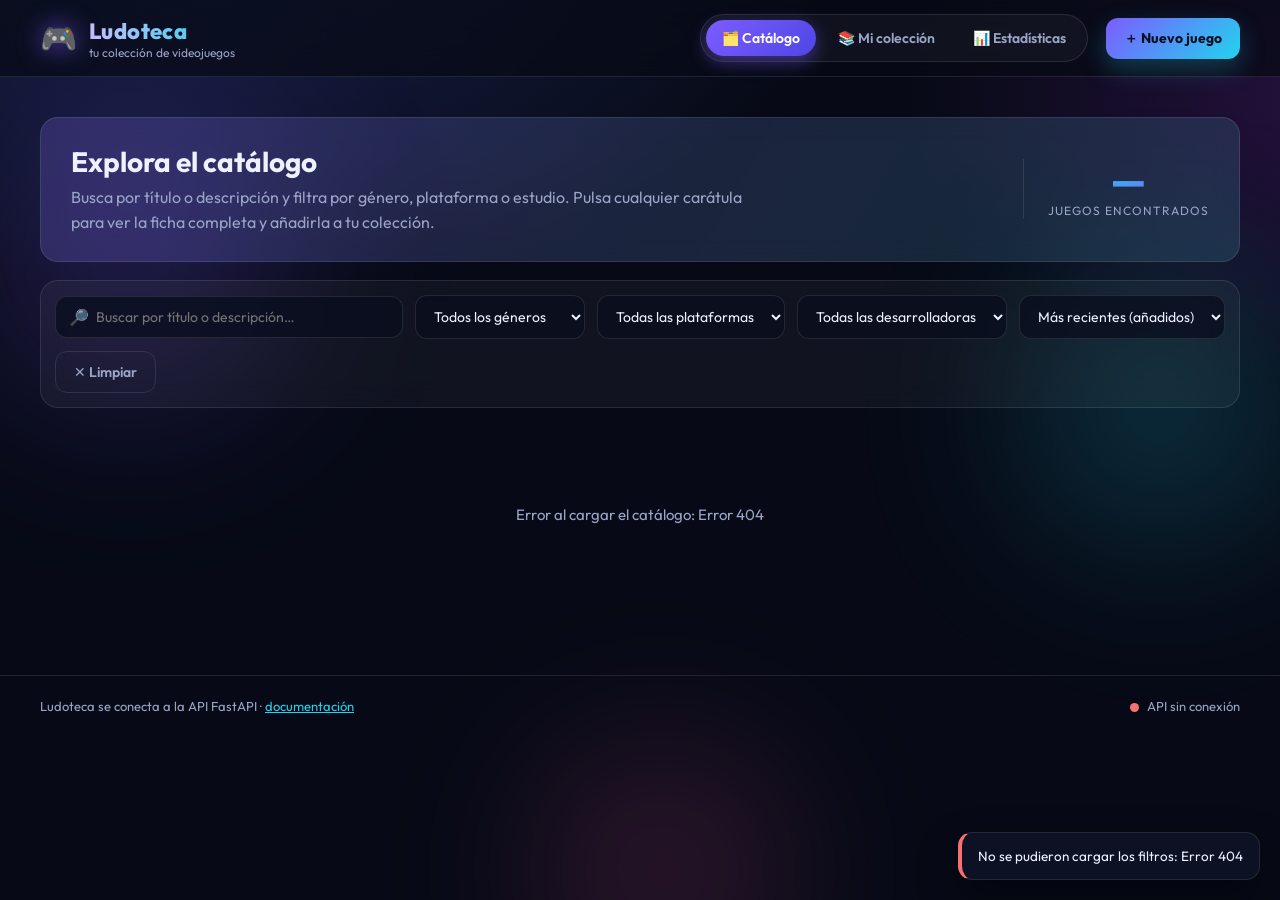
==== frontend/index.html @ 781ec6b4 "Hecho frontend" ====
<!doctype html>
<html lang="es">
<head>
  <meta charset="utf-8">
  <meta name="viewport" content="width=device-width, initial-scale=1">
  <meta name="theme-color" content="#070a16">
  <title>Ludoteca · Mi colección de videojuegos</title>
  <link rel="preconnect" href="https://fonts.googleapis.com">
  <link rel="preconnect" href="https://fonts.gstatic.com" crossorigin>
  <link href="https://fonts.googleapis.com/css2?family=Outfit:wght@400;500;700;800&family=Inter:wght@400;500;600&display=swap" rel="stylesheet">
  <link rel="stylesheet" href="styles.css">
</head>
<body>
  <!-- Fondo animado -->
  <div class="blobs" aria-hidden="true">
    <span class="blob b1"></span>
    <span class="blob b2"></span>
    <span class="blob b3"></span>
  </div>

  <!-- Cabecera -->
  <header class="topbar">
    <div class="brand">
      <span class="logo">🎮</span>
      <div class="brand-texto">
        <h1>Ludoteca</h1>
        <p>tu colección de videojuegos</p>
      </div>
    </div>

    <nav class="tabs" id="tabs">
      <button class="tab activo" data-tab="catalogo">🗂️ Catálogo</button>
      <button class="tab" data-tab="coleccion">📚 Mi colección</button>
      <button class="tab" data-tab="estadisticas">📊 Estadísticas</button>
    </nav>

    <div class="topbar-acciones">
      <button class="btn btn-primario" id="btn-nuevo">＋ Nuevo juego</button>
    </div>
  </header>

  <main>
    <!-- ================= CATÁLOGO ================= -->
    <section class="tab-panel active" id="tab-catalogo">
      <div class="hero glass">
        <div>
          <h2>Explora el catálogo</h2>
          <p>Busca por título o descripción y filtra por género, plataforma o estudio.
             Pulsa cualquier carátula para ver la ficha completa y añadirla a tu colección.</p>
        </div>
        <div class="hero-dato">
          <span class="hero-num" id="contador-catalogo">—</span>
          <span class="hero-lbl">juegos encontrados</span>
        </div>
      </div>

      <div class="filtros glass">
        <div class="campo campo-buscar">
          <span class="icono">🔎</span>
          <input type="search" id="buscar-catalogo" placeholder="Buscar por título o descripción…" autocomplete="off">
        </div>
        <div class="campo">
          <select id="filtro-genero"><option value="">Todos los géneros</option></select>
        </div>
        <div class="campo">
          <select id="filtro-plataforma"><option value="">Todas las plataformas</option></select>
        </div>
        <div class="campo">
          <select id="filtro-desarrolladora"><option value="">Todas las desarrolladoras</option></select>
        </div>
        <div class="campo">
          <select id="filtro-orden">
            <option value="recientes">Más recientes (añadidos)</option>
            <option value="titulo-asc">Título A → Z</option>
            <option value="titulo-desc">Título Z → A</option>
            <option value="anio-desc">Año ↓</option>
            <option value="anio-asc">Año ↑</option>
          </select>
        </div>
        <button class="btn btn-fantasma" id="btn-reset" title="Limpiar filtros">✕ Limpiar</button>
      </div>

      <div class="grid" id="grid-catalogo"></div>
      <div class="pager" id="pager-catalogo"></div>
    </section>

    <!-- ================= MI COLECCIÓN ================= -->
    <section class="tab-panel" id="tab-coleccion">
      <div class="kpis" id="coleccion-kpis"></div>

      <div class="filtros glass">
        <div class="campo campo-buscar">
          <span class="icono">🔎</span>
          <input type="search" id="buscar-coleccion" placeholder="Buscar en mi colección…" autocomplete="off">
        </div>
        <div class="campo">
          <select id="filtro-estado">
            <option value="">Todos los estados</option>
            <option value="nuevo">Nuevo</option>
            <option value="como nuevo">Como nuevo</option>
            <option value="bueno">Bueno</option>
            <option value="aceptable">Aceptable</option>
            <option value="malo">Malo</option>
            <option value="digital">Digital</option>
          </select>
        </div>
        <div class="campo">
          <select id="filtro-orden-coleccion">
            <option value="fecha-desc">Añadidos recientemente</option>
            <option value="fecha-asc">Añadidos primero</option>
            <option value="valoracion-desc">Mejor valorados</option>
            <option value="precio-desc">Más caros</option>
            <option value="titulo-asc">Título A → Z</option>
          </select>
        </div>
        <label class="interruptor">
          <input type="checkbox" id="filtro-fav">
          <span class="interruptor-pista"><span class="interruptor-bola"></span></span>
          <span>Solo favoritos ⭐</span>
        </label>
      </div>

      <div class="grid" id="grid-coleccion"></div>
      <div class="pager" id="pager-coleccion"></div>
    </section>

    <!-- ================= ESTADÍSTICAS ================= -->
    <section class="tab-panel" id="tab-estadisticas">
      <div class="kpis" id="stats-resumen"></div>
      <div class="paneles">
        <div class="glass panel">
          <h3>🎯 Juegos por género</h3>
          <div class="barras" id="chart-generos"></div>
        </div>
        <div class="glass panel">
          <h3>🕹️ Juegos por plataforma</h3>
          <div class="barras" id="chart-plataformas"></div>
        </div>
        <div class="glass panel">
          <h3>📦 Estado de mi colección</h3>
          <div class="barras" id="chart-estados"></div>
        </div>
        <div class="glass panel">
          <h3>⭐ Top valoraciones</h3>
          <ol class="top-lista" id="top-valoraciones"></ol>
        </div>
      </div>
    </section>
  </main>

  <footer class="pie">
    <span>Ludoteca se conecta a la API FastAPI · <a id="enlace-docs" href="/docs" target="_blank" rel="noopener">documentación</a></span>
    <span id="pie-estado" class="punto-estado">comprobando…</span>
  </footer>

  <!-- Modal: ficha de videojuego -->
  <div class="modal-fondo" id="modal-detalle" hidden>
    <div class="modal modal-ancho">
      <button class="modal-cerrar" data-cerrar aria-label="Cerrar">✕</button>
      <div class="modal-contenido"></div>
    </div>
  </div>

  <!-- Modal: formulario de videojuego -->
  <div class="modal-fondo" id="modal-form" hidden>
    <div class="modal modal-ancho">
      <button class="modal-cerrar" data-cerrar aria-label="Cerrar">✕</button>
      <div class="modal-contenido"></div>
    </div>
  </div>

  <div class="toasts" id="toasts"></div>
  <script src="app.js"></script>
</body>
</html>
---- frontend/styles.css ----
/* ============================================================
   Ludoteca · estilos
   ============================================================ */
:root {
  --bg: #070a16;
  --bg-2: #0d1226;
  --panel: rgba(255, 255, 255, 0.045);
  --panel-fuerte: rgba(255, 255, 255, 0.075);
  --borde: rgba(255, 255, 255, 0.10);
  --texto: #eef1ff;
  --suave: #9aa4c7;
  --violeta: #7c5cff;
  --cyan: #22d3ee;
  --rosa: #ff5ea8;
  --verde: #34d399;
  --ambar: #fbbf24;
  --rojo: #f87171;
  --radio: 18px;
  --sombra: 0 18px 40px rgba(0, 0, 0, 0.45);
  --fuente: "Outfit", "Inter", system-ui, sans-serif;
}

* { box-sizing: border-box; }

html, body { height: 100%; }

body {
  margin: 0;
  font-family: var(--fuente);
  color: var(--texto);
  background: radial-gradient(1200px 700px at 15% -10%, #1a2350 0%, transparent 55%),
              radial-gradient(1000px 600px at 110% 10%, #2a1244 0%, transparent 50%),
              var(--bg);
  min-height: 100vh;
  overflow-x: hidden;
}

body.sin-scroll { overflow: hidden; }

a { color: var(--cyan); }

/* ---------- Fondo animado ---------- */
.blobs { position: fixed; inset: 0; z-index: -1; overflow: hidden; }
.blob {
  position: absolute; border-radius: 50%;
  filter: blur(90px); opacity: 0.35;
  animation: flotar 18s ease-in-out infinite;
}
.b1 { width: 420px; height: 420px; left: -80px; top: 5%;
      background: radial-gradient(circle, var(--violeta), transparent 70%); }
.b2 { width: 360px; height: 360px; right: -60px; top: 25%;
      background: radial-gradient(circle, var(--cyan), transparent 70%);
      animation-delay: -6s; }
.b3 { width: 300px; height: 300px; left: 40%; bottom: -120px;
      background: radial-gradient(circle, var(--rosa), transparent 70%);
      animation-delay: -12s; }
@keyframes flotar {
  0%, 100% { transform: translate(0, 0) scale(1); }
  50% { transform: translate(40px, -35px) scale(1.12); }
}

/* ---------- Cristal ---------- */
.glass {
  background: var(--panel);
  border: 1px solid var(--borde);
  border-radius: var(--radio);
  backdrop-filter: blur(14px);
  -webkit-backdrop-filter: blur(14px);
}

/* ---------- Cabecera ---------- */
.topbar {
  position: sticky; top: 0; z-index: 40;
  display: flex; align-items: center; gap: 18px; flex-wrap: wrap;
  padding: 14px clamp(16px, 4vw, 40px);
  background: rgba(7, 10, 22, 0.72);
  backdrop-filter: blur(16px);
  border-bottom: 1px solid var(--borde);
}
.brand { display: flex; align-items: center; gap: 12px; margin-right: auto; }
.logo {
  font-size: 30px; line-height: 1;
  filter: drop-shadow(0 0 12px rgba(124, 92, 255, 0.7));
  animation: girar 6s ease-in-out infinite;
}
@keyframes girar { 0%,100% { transform: rotate(-8deg); } 50% { transform: rotate(8deg); } }
.brand-texto h1 {
  margin: 0; font-size: 22px; font-weight: 800; letter-spacing: 0.4px;
  background: linear-gradient(90deg, #c7bdff, var(--cyan));
  -webkit-background-clip: text; background-clip: text; color: transparent;
}
.brand-texto p { margin: 0; font-size: 12px; color: var(--suave); }

.tabs { display: flex; gap: 6px; background: rgba(255,255,255,.04);
        padding: 5px; border-radius: 999px; border: 1px solid var(--borde); }
.tab {
  border: none; background: transparent; color: var(--suave);
  font-family: inherit; font-size: 14px; font-weight: 600;
  padding: 9px 16px; border-radius: 999px; cursor: pointer;
  transition: all .22s ease;
}
.tab:hover { color: var(--texto); }
.tab.activo {
  color: #fff; background: linear-gradient(135deg, var(--violeta), #4f46e5);
  box-shadow: 0 6px 18px rgba(124, 92, 255, 0.45);
}

/* ---------- Botones ---------- */
.btn {
  font-family: inherit; font-size: 14px; font-weight: 600;
  border: none; border-radius: 12px; padding: 11px 18px;
  cursor: pointer; transition: transform .15s ease, box-shadow .2s ease, background .2s;
  color: var(--texto); background: var(--panel-fuerte);
}
.btn:hover { transform: translateY(-1px); }
.btn:active { transform: translateY(0); }
.btn:disabled { opacity: .4; cursor: not-allowed; transform: none; }
.btn-primario {
  background: linear-gradient(135deg, var(--violeta), var(--cyan));
  color: #0a0f20; font-weight: 700;
  box-shadow: 0 10px 26px rgba(34, 211, 238, 0.25);
}
.btn-fantasma { background: transparent; border: 1px solid var(--borde); color: var(--suave); }
.btn-fantasma:hover { color: var(--texto); border-color: var(--violeta); }
.btn-peligro { background: rgba(248, 113, 113, .14); color: var(--rojo); border: 1px solid rgba(248,113,113,.35); }
.btn-sm { padding: 8px 12px; font-size: 13px; border-radius: 10px; }

/* ---------- Layout ---------- */
main { padding: clamp(18px, 4vw, 40px); max-width: 1500px; margin: 0 auto; }
.tab-panel { display: none; animation: aparecer .35s ease; }
.tab-panel.active { display: block; }
@keyframes aparecer { from { opacity: 0; transform: translateY(10px); } to { opacity: 1; transform: none; } }

/* ---------- Hero ---------- */
.hero {
  display: flex; align-items: center; gap: 24px; flex-wrap: wrap;
  padding: 26px 30px; margin-bottom: 18px;
  background:
    linear-gradient(120deg, rgba(124,92,255,.18), rgba(34,211,238,.10)),
    var(--panel);
}
.hero h2 { margin: 0 0 6px; font-size: clamp(20px, 3vw, 28px); }
.hero p { margin: 0; color: var(--suave); max-width: 62ch; line-height: 1.55; }
.hero-dato {
  margin-left: auto; text-align: center; padding-left: 24px;
  border-left: 1px solid var(--borde);
}
.hero-num {
  display: block; font-size: 40px; font-weight: 800; line-height: 1;
  background: linear-gradient(90deg, var(--cyan), var(--violeta));
  -webkit-background-clip: text; background-clip: text; color: transparent;
}
.hero-lbl { font-size: 12px; color: var(--suave); text-transform: uppercase; letter-spacing: 1px; }

/* ---------- Filtros ---------- */
.filtros {
  display: flex; flex-wrap: wrap; gap: 12px; align-items: center;
  padding: 14px; margin-bottom: 22px;
}
.campo { position: relative; display: flex; align-items: center; }
.campo-buscar { flex: 1 1 260px; }
.campo .icono { position: absolute; left: 14px; opacity: .7; pointer-events: none; }
input[type="search"], input[type="text"], input[type="number"], input[type="url"],
input[type="date"], select, textarea {
  font-family: inherit; font-size: 14px; color: var(--texto);
  background: rgba(10, 14, 30, 0.75);
  border: 1px solid var(--borde); border-radius: 12px;
  padding: 11px 14px; outline: none; transition: border-color .2s, box-shadow .2s;
  width: 100%;
}
.campo-buscar input { padding-left: 40px; }
select { cursor: pointer; min-width: 170px; }
input:focus, select:focus, textarea:focus {
  border-color: var(--violeta); box-shadow: 0 0 0 3px rgba(124, 92, 255, .22);
}
option { background: #0d1226; color: var(--texto); }

/* Interruptor */
.interruptor { display: flex; align-items: center; gap: 10px; cursor: pointer;
               font-size: 14px; color: var(--suave); user-select: none; }
.interruptor input { display: none; }
.interruptor-pista {
  width: 44px; height: 24px; border-radius: 999px; background: rgba(255,255,255,.12);
  border: 1px solid var(--borde); position: relative; transition: background .2s;
}
.interruptor-bola {
  position: absolute; top: 2px; left: 2px; width: 18px; height: 18px; border-radius: 50%;
  background: var(--suave); transition: transform .22s ease, background .22s;
}
.interruptor input:checked + .interruptor-pista { background: rgba(124,92,255,.4); }
.interruptor input:checked + .interruptor-pista .interruptor-bola {
  transform: translateX(20px); background: var(--ambar);
}

/* ---------- Rejilla y tarjetas ---------- */
.grid {
  display: grid; gap: 18px;
  grid-template-columns: repeat(auto-fill, minmax(190px, 1fr));
}
.card {
  position: relative; border-radius: var(--radio); overflow: hidden;
  background: var(--panel); border: 1px solid var(--borde);
  transition: transform .25s ease, box-shadow .25s ease, border-color .25s;
  display: flex; flex-direction: column;
}
.card:hover {
  transform: translateY(-6px);
  border-color: rgba(124,92,255,.55);
  box-shadow: 0 22px 44px rgba(0,0,0,.5), 0 0 0 1px rgba(124,92,255,.25);
}
.cover {
  position: relative; aspect-ratio: 3 / 4; width: 100%;
  background: linear-gradient(160deg, #1b2242, #2a1c46 60%, #0d1226);
  display: grid; place-items: center; overflow: hidden;
}
.cover-fallback { font-size: 44px; opacity: .5; }
.cover img {
  position: absolute; inset: 0; width: 100%; height: 100%;
  object-fit: cover; transition: transform .35s ease, filter .35s;
}
.card:hover .cover img { transform: scale(1.06); filter: saturate(1.15); }
.card-body { padding: 12px 14px 14px; display: flex; flex-direction: column; gap: 7px; }
.card-top { display: flex; align-items: center; justify-content: space-between; gap: 8px; }
.anio { font-size: 12px; color: var(--suave); letter-spacing: .5px; }
.titulo { margin: 0; font-size: 15px; font-weight: 700; line-height: 1.25;
          display: -webkit-box; -webkit-line-clamp: 2; -webkit-box-orient: vertical; overflow: hidden; }
.sub { margin: 0; font-size: 12.5px; color: var(--suave); }
.pegi { margin: 0; font-size: 11.5px; color: var(--suave); }
.precio { margin: 0; font-size: 12.5px; color: var(--suave); }
.badge {
  font-size: 11.5px; font-weight: 700; padding: 3px 9px; border-radius: 999px;
  background: rgba(251, 191, 36, .15); color: var(--ambar); border: 1px solid rgba(251,191,36,.3);
}
.badge.nota { background: rgba(34,211,238,.14); color: var(--cyan); border-color: rgba(34,211,238,.32); }
.badge.fav { background: rgba(251,191,36,.18); color: var(--ambar); }
.chips { display: flex; flex-wrap: wrap; gap: 6px; }
.chip {
  font-size: 11px; padding: 3px 9px; border-radius: 999px;
  background: rgba(124,92,255,.16); color: #cfc6ff; border: 1px solid rgba(124,92,255,.3);
}
.estado-chip {
  font-size: 11px; padding: 3px 9px; border-radius: 999px; text-transform: capitalize;
  background: rgba(52,211,153,.14); color: var(--verde); border: 1px solid rgba(52,211,153,.3);
}

/* Acciones flotantes de la tarjeta */
.card-hover {
  position: absolute; inset: auto 0 0 0; padding: 12px;
  display: flex; gap: 8px; justify-content: center;
  background: linear-gradient(to top, rgba(7,10,22,.95), transparent);
  opacity: 0; transform: translateY(8px); transition: opacity .25s, transform .25s;
}
.card:hover .card-hover { opacity: 1; transform: none; }

.card-acciones {
  position: absolute; top: 10px; right: 10px; display: flex; gap: 6px;
  opacity: 0; transition: opacity .2s;
}
.card:hover .card-acciones { opacity: 1; }
.btn-icon {
  width: 34px; height: 34px; border-radius: 10px; cursor: pointer;
  border: 1px solid var(--borde); background: rgba(7,10,22,.8); color: var(--texto);
  font-size: 15px; display: grid; place-items: center; transition: transform .15s, background .2s;
  backdrop-filter: blur(6px);
}
.btn-icon:hover { transform: scale(1.1); }
.btn-icon.activo { color: var(--ambar); border-color: rgba(251,191,36,.5); }
.btn-icon.peligro:hover { color: var(--rojo); border-color: rgba(248,113,113,.5); }

/* Controles dentro de la tarjeta de colección */
.controles-coleccion { display: flex; gap: 8px; align-items: center; margin-top: 4px; }
.controles-coleccion select { padding: 7px 10px; font-size: 12.5px; min-width: 0; flex: 1; }
.input-mini {
  width: 62px; padding: 7px 8px; font-size: 12.5px; text-align: center; flex: none;
}
.valoracion { display: flex; align-items: center; gap: 4px; color: var(--suave); font-size: 12px; }

/* ---------- Paginador ---------- */
.pager { display: flex; align-items: center; justify-content: center; gap: 16px;
         margin: 26px 0 10px; flex-wrap: wrap; }
.pager-info { font-size: 13.5px; color: var(--suave); }
.pager-info b { color: var(--texto); }

/* ---------- KPIs ---------- */
.kpis {
  display: grid; gap: 14px; margin-bottom: 22px;
  grid-template-columns: repeat(auto-fit, minmax(170px, 1fr));
}
.kpi {
  padding: 18px 20px; border-radius: var(--radio);
  background: var(--panel); border: 1px solid var(--borde);
  display: flex; flex-direction: column; gap: 4px;
  transition: transform .2s, border-color .2s;
}
.kpi:hover { transform: translateY(-3px); border-color: rgba(34,211,238,.4); }
.kpi-valor { font-size: 26px; font-weight: 800; }
.kpi-etiqueta { font-size: 12px; color: var(--suave); text-transform: uppercase; letter-spacing: .8px; }
.kpi-icono { font-size: 18px; opacity: .9; }

/* ---------- Paneles de estadísticas ---------- */
.paneles {
  display: grid; gap: 18px;
  grid-template-columns: repeat(auto-fit, minmax(340px, 1fr));
}
.panel { padding: 22px; }
.panel h3 { margin: 0 0 16px; font-size: 16px; }
.barras { display: flex; flex-direction: column; gap: 12px; }
.barra { display: grid; grid-template-columns: 130px 1fr 44px; align-items: center; gap: 10px; }
.barra-etq { font-size: 12.5px; color: var(--suave); white-space: nowrap;
             overflow: hidden; text-overflow: ellipsis; }
.barra-pista { height: 10px; border-radius: 999px; background: rgba(255,255,255,.07); overflow: hidden; }
.barra-relleno {
  height: 100%; border-radius: 999px; width: 0;
  background: linear-gradient(90deg, var(--violeta), var(--cyan));
  transition: width .8s cubic-bezier(.2,.8,.2,1);
}
.barra-valor { font-size: 13px; font-weight: 700; text-align: right; }

.top-lista { list-style: none; margin: 0; padding: 0; display: flex; flex-direction: column; gap: 10px; }
.top-item { display: flex; align-items: center; gap: 12px; }
.top-mini {
  width: 42px; height: 56px; border-radius: 8px; object-fit: cover; flex: none;
  background: linear-gradient(160deg, #1b2242, #2a1c46); border: 1px solid var(--borde);
}
.top-txt { display: flex; flex-direction: column; gap: 2px; min-width: 0; }
.top-titulo { font-size: 13.5px; font-weight: 600; white-space: nowrap; overflow: hidden; text-overflow: ellipsis; }
.top-sub { font-size: 12px; color: var(--suave); }
.top-nota { margin-left: auto; font-weight: 800; color: var(--ambar); }

/* ---------- Estados vacíos / carga ---------- */
.vacio {
  grid-column: 1 / -1; text-align: center; color: var(--suave);
  padding: 60px 20px; font-size: 15px;
}
.skeleton {
  border-radius: var(--radio); border: 1px solid var(--borde);
  min-height: 300px;
  background: linear-gradient(100deg, rgba(255,255,255,.03) 30%, rgba(255,255,255,.09) 50%, rgba(255,255,255,.03) 70%);
  background-size: 200% 100%;
  animation: brillo 1.3s infinite linear;
}
@keyframes brillo { from { background-position: 200% 0; } to { background-position: -200% 0; } }

/* ---------- Modal ---------- */
.modal-fondo {
  position: fixed; inset: 0; z-index: 100; display: flex; align-items: center; justify-content: center;
  padding: 20px; background: rgba(4, 6, 14, 0.72);
  backdrop-filter: blur(6px); animation: fundido .2s ease;
}
.modal-fondo[hidden] { display: none; }
@keyframes fundido { from { opacity: 0; } to { opacity: 1; } }
.modal {
  position: relative; width: min(560px, 100%); max-height: 90vh; overflow-y: auto;
  background: linear-gradient(180deg, #141a33, #0c1020);
  border: 1px solid var(--borde); border-radius: 22px;
  box-shadow: var(--sombra); padding: 26px;
  animation: subir .28s cubic-bezier(.2,.9,.3,1.2);
}
.modal-ancho { width: min(860px, 100%); }
@keyframes subir { from { opacity: 0; transform: translateY(24px) scale(.97); } to { opacity: 1; transform: none; } }
.modal-cerrar {
  position: absolute; top: 14px; right: 14px; z-index: 2;
  width: 36px; height: 36px; border-radius: 10px; cursor: pointer;
  border: 1px solid var(--borde); background: rgba(7,10,22,.7); color: var(--suave);
  font-size: 15px; transition: color .2s, transform .15s;
}
.modal-cerrar:hover { color: var(--texto); transform: rotate(90deg); }
.cargando { padding: 50px; text-align: center; color: var(--suave); }

/* Ficha */
.ficha { display: grid; grid-template-columns: 240px 1fr; gap: 26px; }
.ficha-cover { border-radius: 16px; overflow: hidden; border: 1px solid var(--borde);
               aspect-ratio: 3/4; background: linear-gradient(160deg, #1b2242, #2a1c46);
               display: grid; place-items: center; }
.ficha-cover img { width: 100%; height: 100%; object-fit: cover; }
.ficha-cover .cover-fallback { font-size: 56px; }
.ficha h2 { margin: 0 0 6px; font-size: 24px; }
.ficha-meta { display: grid; grid-template-columns: repeat(auto-fit, minmax(120px, 1fr));
              gap: 10px; margin: 16px 0; }
.meta-caja { background: var(--panel); border: 1px solid var(--borde); border-radius: 12px; padding: 10px 12px; }
.meta-lbl { font-size: 11px; color: var(--suave); text-transform: uppercase; letter-spacing: .8px; }
.meta-val { font-size: 15px; font-weight: 700; margin-top: 3px; }
.ficha-desc { color: #cdd4ee; line-height: 1.65; font-size: 14.5px; margin: 0 0 16px; }
.ficha-acciones { display: flex; gap: 10px; flex-wrap: wrap; margin-top: 18px; }
.seccion-titulo { font-size: 13px; text-transform: uppercase; letter-spacing: 1px;
                  color: var(--suave); margin: 20px 0 10px; }

/* Formularios */
.form { display: grid; gap: 14px; }
.form-fila { display: grid; gap: 14px; grid-template-columns: repeat(auto-fit, minmax(160px, 1fr)); }
.form label { display: flex; flex-direction: column; gap: 6px; font-size: 12.5px; color: var(--suave); }
.form label span { font-weight: 600; }
textarea { resize: vertical; min-height: 96px; }
.chip-options { display: flex; flex-wrap: wrap; gap: 8px; }
.chip-opt { cursor: pointer; }
.chip-opt input { display: none; }
.chip-opt span {
  display: inline-block; font-size: 12.5px; padding: 7px 13px; border-radius: 999px;
  border: 1px solid var(--borde); background: var(--panel); color: var(--suave);
  transition: all .18s;
}
.chip-opt input:checked + span {
  background: linear-gradient(135deg, rgba(124,92,255,.9), rgba(34,211,238,.8));
  color: #07101f; font-weight: 700; border-color: transparent;
}
.form-acciones { display: flex; gap: 10px; justify-content: flex-end; margin-top: 8px; }

/* ---------- Toasts ---------- */
.toasts { position: fixed; right: 20px; bottom: 20px; z-index: 200;
          display: flex; flex-direction: column; gap: 10px; }
.toast {
  min-width: 240px; max-width: 360px; padding: 14px 16px; border-radius: 14px;
  background: rgba(13, 18, 38, .96); border: 1px solid var(--borde);
  border-left: 4px solid var(--verde); color: var(--texto); font-size: 13.5px;
  box-shadow: var(--sombra); animation: entrarToast .3s ease;
}
.toast.error { border-left-color: var(--rojo); }
.toast.info { border-left-color: var(--cyan); }
.toast.salir { opacity: 0; transform: translateX(30px); transition: all .3s; }
@keyframes entrarToast { from { opacity: 0; transform: translateX(40px); } to { opacity: 1; transform: none; } }

/* ---------- Pie ---------- */
.pie {
  max-width: 1500px; margin: 0 auto; padding: 22px clamp(18px, 4vw, 40px) 40px;
  display: flex; justify-content: space-between; gap: 14px; flex-wrap: wrap;
  color: var(--suave); font-size: 13px; border-top: 1px solid var(--borde);
}
.punto-estado::before {
  content: ""; display: inline-block; width: 9px; height: 9px; border-radius: 50%;
  background: var(--suave); margin-right: 8px; vertical-align: middle;
}
.punto-estado.ok::before { background: var(--verde); box-shadow: 0 0 10px var(--verde); }
.punto-estado.error::before { background: var(--rojo); }

/* ---------- Responsive ---------- */
@media (max-width: 860px) {
  .topbar { justify-content: space-between; }
  .tabs { order: 3; width: 100%; justify-content: center; }
  .brand { margin-right: 0; }
  .hero-dato { margin-left: 0; border-left: none; padding-left: 0; }
  .ficha { grid-template-columns: 1fr; }
  .ficha-cover { max-width: 240px; }
}
@media (max-width: 520px) {
  .grid { grid-template-columns: repeat(auto-fill, minmax(150px, 1fr)); }
  .barra { grid-template-columns: 96px 1fr 36px; }
}
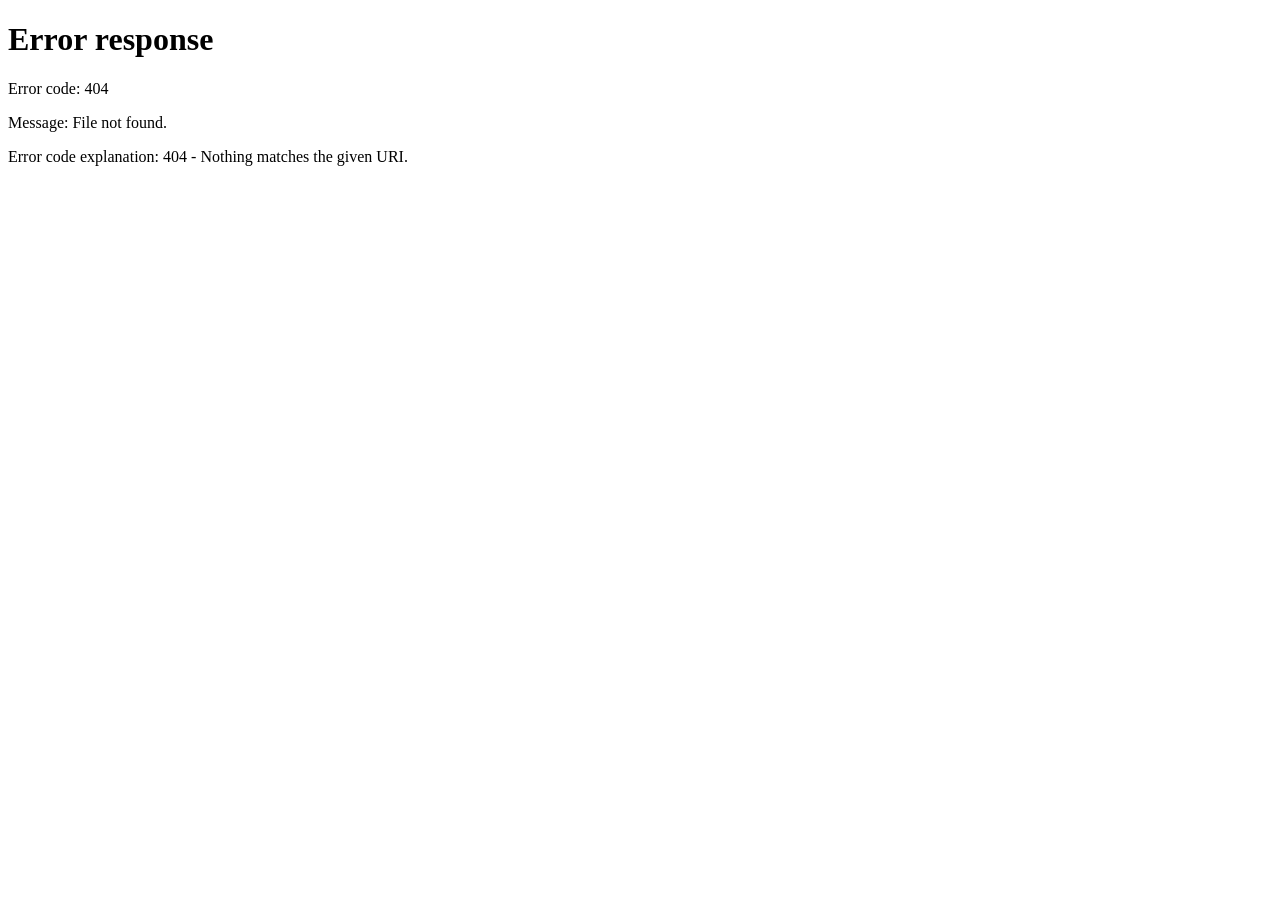
==== commit 8a9a47ad: "Agregado inicio de sesión" ====
--- a/frontend/index.html
+++ b/frontend/index.html
@@ -36,6 +36,11 @@
 
     <div class="topbar-acciones">
       <button class="btn btn-primario" id="btn-nuevo">＋ Nuevo juego</button>
+      <div class="usuario-chip" id="usuario-chip" hidden>
+        <span class="usuario-avatar" id="usuario-avatar">?</span>
+        <span class="usuario-nombre" id="usuario-nombre">—</span>
+        <button class="usuario-salir" id="btn-salir" title="Cerrar sesión">Salir</button>
+      </div>
     </div>
   </header>
 
--- a/frontend/styles.css
+++ b/frontend/styles.css
@@ -91,6 +91,9 @@
 }
 .brand-texto p { margin: 0; font-size: 12px; color: var(--suave); }
 
+/* Botón "Nuevo juego" + chip de usuario */
+.topbar-acciones { display: flex; align-items: center; gap: 16px; }
+
 .tabs { display: flex; gap: 6px; background: rgba(255,255,255,.04);
         padding: 5px; border-radius: 999px; border: 1px solid var(--borde); }
 .tab {
@@ -161,7 +164,7 @@
 .campo-buscar { flex: 1 1 260px; }
 .campo .icono { position: absolute; left: 14px; opacity: .7; pointer-events: none; }
 input[type="search"], input[type="text"], input[type="number"], input[type="url"],
-input[type="date"], select, textarea {
+input[type="email"], input[type="password"], input[type="date"], select, textarea {
   font-family: inherit; font-size: 14px; color: var(--texto);
   background: rgba(10, 14, 30, 0.75);
   border: 1px solid var(--borde); border-radius: 12px;
@@ -174,6 +177,17 @@
   border-color: var(--violeta); box-shadow: 0 0 0 3px rgba(124, 92, 255, .22);
 }
 option { background: #0d1226; color: var(--texto); }
+
+/* Que el autocompletado del navegador no pinte los campos de blanco */
+input:-webkit-autofill, input:-webkit-autofill:hover, input:-webkit-autofill:focus,
+input:-webkit-autofill:active {
+  -webkit-box-shadow: 0 0 0 1000px #0d1226 inset;
+  box-shadow: 0 0 0 1000px #0d1226 inset;
+  -webkit-text-fill-color: var(--texto);
+  caret-color: var(--texto);
+  transition: background-color 9999s ease-in-out 0s;
+}
+input:autofill { box-shadow: 0 0 0 1000px #0d1226 inset; }
 
 /* Interruptor */
 .interruptor { display: flex; align-items: center; gap: 10px; cursor: pointer;
@@ -445,3 +459,122 @@
   .grid { grid-template-columns: repeat(auto-fill, minmax(150px, 1fr)); }
   .barra { grid-template-columns: 96px 1fr 36px; }
 }
+
+/* ============================================================
+   Autenticación (login / registro)
+   ============================================================ */
+.auth-body { display: grid; place-items: center; }
+.auth-envoltorio {
+  width: 100%; max-width: 1040px; margin: 0 auto; padding: 28px clamp(16px, 4vw, 40px);
+  display: flex; flex-direction: column; gap: 16px; align-items: center;
+}
+
+.auth-card {
+  width: 100%;
+  display: grid; grid-template-columns: 1.05fr 1fr;
+  overflow: hidden; box-shadow: var(--sombra);
+}
+
+/* --- Lado decorativo --- */
+.auth-lado {
+  position: relative; overflow: hidden;
+  padding: 44px 38px;
+  display: flex; flex-direction: column;
+  background:
+    linear-gradient(150deg, rgba(124,92,255,.35), rgba(34,211,238,.14) 55%, rgba(255,94,168,.16)),
+    rgba(10, 14, 30, 0.55);
+  border-right: 1px solid var(--borde);
+}
+.auth-lado-brillo {
+  position: absolute; inset: 0; pointer-events: none;
+  background:
+    radial-gradient(420px 300px at 85% 12%, rgba(34,211,238,.30), transparent 70%),
+    radial-gradient(360px 300px at 8% 90%, rgba(124,92,255,.35), transparent 70%);
+}
+.auth-lado-contenido { position: relative; z-index: 1; }
+.auth-logo {
+  font-size: 46px; line-height: 1; display: inline-block;
+  filter: drop-shadow(0 0 16px rgba(124,92,255,.8));
+  animation: girar 6s ease-in-out infinite;
+}
+.auth-marca {
+  margin: 14px 0 6px; font-size: 34px; font-weight: 800; letter-spacing: .5px;
+  background: linear-gradient(90deg, #c7bdff, var(--cyan));
+  -webkit-background-clip: text; background-clip: text; color: transparent;
+}
+.auth-claim { margin: 0 0 26px; color: var(--suave); line-height: 1.55; max-width: 34ch; }
+.auth-puntos { list-style: none; margin: 0; padding: 0; display: grid; gap: 14px; }
+.auth-puntos li { display: flex; align-items: center; gap: 12px; font-size: 14.5px; color: #d7ddff; }
+.auth-puntos span {
+  width: 34px; height: 34px; border-radius: 11px; display: grid; place-items: center;
+  background: rgba(255,255,255,.08); border: 1px solid var(--borde); font-size: 16px;
+}
+
+/* --- Lado del formulario --- */
+.auth-form-lado { padding: 40px clamp(24px, 4vw, 42px); }
+.auth-tabs {
+  display: inline-flex; gap: 5px; padding: 5px; margin-bottom: 26px;
+  background: rgba(255,255,255,.05); border: 1px solid var(--borde); border-radius: 999px;
+}
+.auth-tab {
+  border: none; background: transparent; color: var(--suave); cursor: pointer;
+  font-family: inherit; font-size: 14px; font-weight: 600; padding: 9px 18px; border-radius: 999px;
+  transition: all .22s ease;
+}
+.auth-tab:hover { color: var(--texto); }
+.auth-tab.activo {
+  color: #fff; background: linear-gradient(135deg, var(--violeta), #4f46e5);
+  box-shadow: 0 6px 18px rgba(124, 92, 255, .45);
+}
+.auth-form h2 { margin: 0 0 4px; font-size: 22px; }
+.auth-sub { margin: 0 0 22px; color: var(--suave); font-size: 14px; }
+.auth-campo { display: flex; flex-direction: column; gap: 7px; margin-bottom: 16px; }
+.auth-campo > span:first-child {
+  font-size: 12.5px; font-weight: 600; color: var(--suave);
+  text-transform: uppercase; letter-spacing: .6px;
+}
+.auth-input-con-pico { position: relative; display: block; }
+.auth-input-con-pico input { padding-right: 46px; }
+.auth-ojo {
+  position: absolute; right: 8px; top: 50%; transform: translateY(-50%);
+  border: none; background: transparent; cursor: pointer; font-size: 16px;
+  opacity: .6; padding: 6px; border-radius: 8px; transition: opacity .2s, background .2s;
+}
+.auth-ojo:hover { opacity: 1; background: rgba(255,255,255,.08); }
+.auth-enviar { width: 100%; margin-top: 6px; padding: 13px 18px; font-size: 15px; }
+.auth-pie-texto { margin: 18px 0 0; font-size: 13.5px; color: var(--suave); text-align: center; }
+.auth-pie-texto a { color: var(--cyan); font-weight: 600; text-decoration: none; }
+.auth-pie-texto a:hover { text-decoration: underline; }
+.auth-aviso {
+  margin: 18px 0 0; padding: 12px 14px; border-radius: 12px; font-size: 13.5px;
+  background: rgba(248,113,113,.12); border: 1px solid rgba(248,113,113,.35); color: #ffc9c9;
+}
+.auth-volver { color: var(--suave); font-size: 13px; margin: 4px 0 0; }
+.auth-volver a { color: var(--cyan); }
+
+/* --- Chip de usuario en el panel --- */
+.usuario-chip {
+  display: flex; align-items: center; gap: 10px;
+  padding: 6px 8px 6px 12px; border-radius: 999px;
+  background: rgba(255,255,255,.05); border: 1px solid var(--borde);
+}
+.usuario-avatar {
+  width: 30px; height: 30px; border-radius: 50%; display: grid; place-items: center;
+  font-weight: 800; font-size: 13px; color: #0a0f20;
+  background: linear-gradient(135deg, var(--violeta), var(--cyan));
+}
+.usuario-nombre { font-size: 13.5px; font-weight: 600; max-width: 130px;
+                  overflow: hidden; text-overflow: ellipsis; white-space: nowrap; }
+.usuario-salir {
+  border: 1px solid var(--borde); background: transparent; color: var(--suave);
+  font-family: inherit; font-size: 12.5px; font-weight: 600; cursor: pointer;
+  padding: 6px 12px; border-radius: 999px; transition: all .2s;
+}
+.usuario-salir:hover { color: var(--rojo); border-color: rgba(248,113,113,.45); }
+
+@media (max-width: 780px) {
+  .auth-card { grid-template-columns: 1fr; }
+  .auth-lado { border-right: none; border-bottom: 1px solid var(--borde); padding: 32px 28px; }
+  .auth-puntos { display: none; }
+  .usuario-nombre { display: none; }
+}
